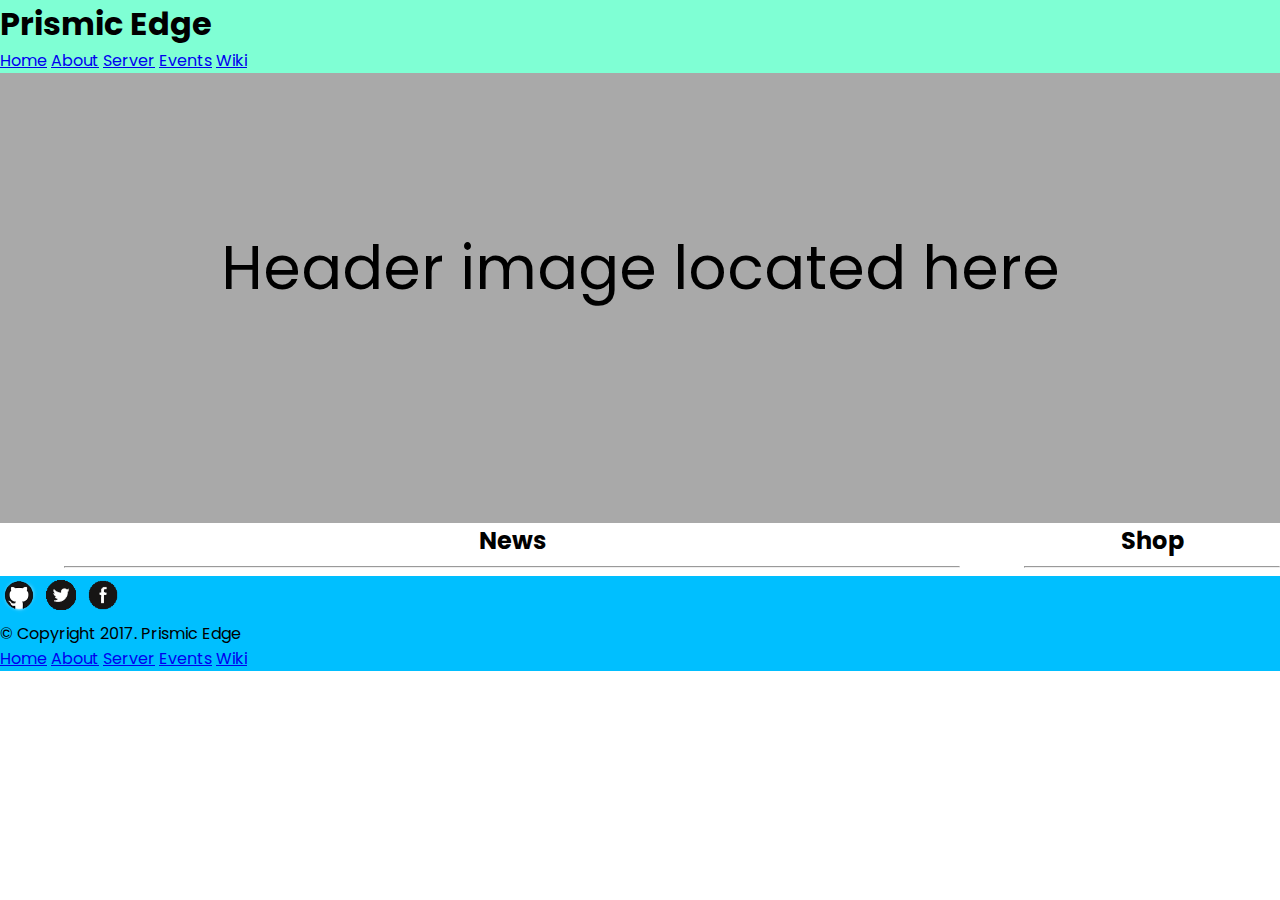
==== index.html @ 417a684b "Update 0.1.2.0" ====
<!DOCTYPE html>
<html lang="en-us">
  <head>
    <meta charset="UTF-8">
    <title>Github | Prismic Edge</title>
     <link rel="stylesheet" type="text/css" href="styles/PrismicEdge.css" media="screen">
    <link href="https://fonts.googleapis.com/css?family=Poppins" rel="stylesheet">
  </head>
    
    <body>
    <div class="PrismicEdge">
    <header>
       <h1>Prismic Edge</h1>
        <nav>
            <ul>
            <li><a href="#">Home</a></li>
            <li><a href="#">About</a></li>
            <li><a href="#">Server</a></li>
            <li><a href="#">Events</a></li>
            <li><a href="#">Wiki</a></li>
        </ul>
        </nav>
    </header>
    <main>
    <div class="Mainbody">
        <div class="displaybanner">
        Header image located here
        </div>
        <div class="news">
            <h2>News</h2>
            <hr>
        </div> 
        <div class="servershop">
            <h2>Shop</h2>
            <hr>
        </div>
    </div>
    </main>
      <footer>
          <div class="social">
            <a href="https://github.com/MasonPorter266/MasonPorter266.github.io" target="_blank"><img class="icon" src="images/Github.png" alt="Github"></a>
            <a href="https://twitter.com/?lang=en" target="_blank"><img class="icon" src="images/twitter.png" alt="Twitter"></a>
            <a href="https://www.facebook.com/" target="_blank"><img class="icon" src="images/facebook.png" alt="Facebook"></a>
          </div>
      © Copyright 2017. Prismic Edge
          <ul>
            <li><a href="#">Home</a></li>
            <li><a href="#">About</a></li>
            <li><a href="#">Server</a></li>
            <li><a href="#">Events</a></li>
            <li><a href="#">Wiki</a></li>
        </ul>
      </footer>
      </div>
    </body>
</html>
---- styles/PrismicEdge.css ----
@charset "utf-8";
/* CSS Document */

body, ul, li, h1, h2, h3, h4, h5, h6, p {
    margin:0;
    padding:0;
    border:0;
}

/* Change colors when scheme is picked */
.PrismicEdge {
    background-color:darkturquoise;
    width: 100%;
}

header {
    background-color: aquamarine;
    font-family: 'Poppins', sans-serif;
}

nav{
    display:inline;
}

nav ul{
    text-decoration: none;
}

nav ul li{
    display:inline-block;
}

.Mainbody {
    background-color: white;
    font-family: 'Poppins', sans-serif;
}

/* Intended height of banner image is 450px */
.displaybanner {
    width: 100%;
    height: 300px;
    background-color: darkgray;
    font-family: 'Poppins', sans-serif;
    text-align: center;
    font-size: 60px;
    padding-top: 150px;
}

.news {
    background-color: white;
    float: left;
    width: 70%;
    padding-left: 5%;
    padding-right: 5%;
    text-align: center;
}

.servershop {
    text-align: center;
    background-color: white;
    width: 20%;
    float: right;
}

.icon {
    float: none;
    width: 38px;
    height: auto;
}

footer {
    float: none;
    background-color:deepskyblue;
    font-family: 'Poppins', sans-serif;
}

footer ul{
    text-decoration: none;
}

footer ul li{
    display:inline-block;
}
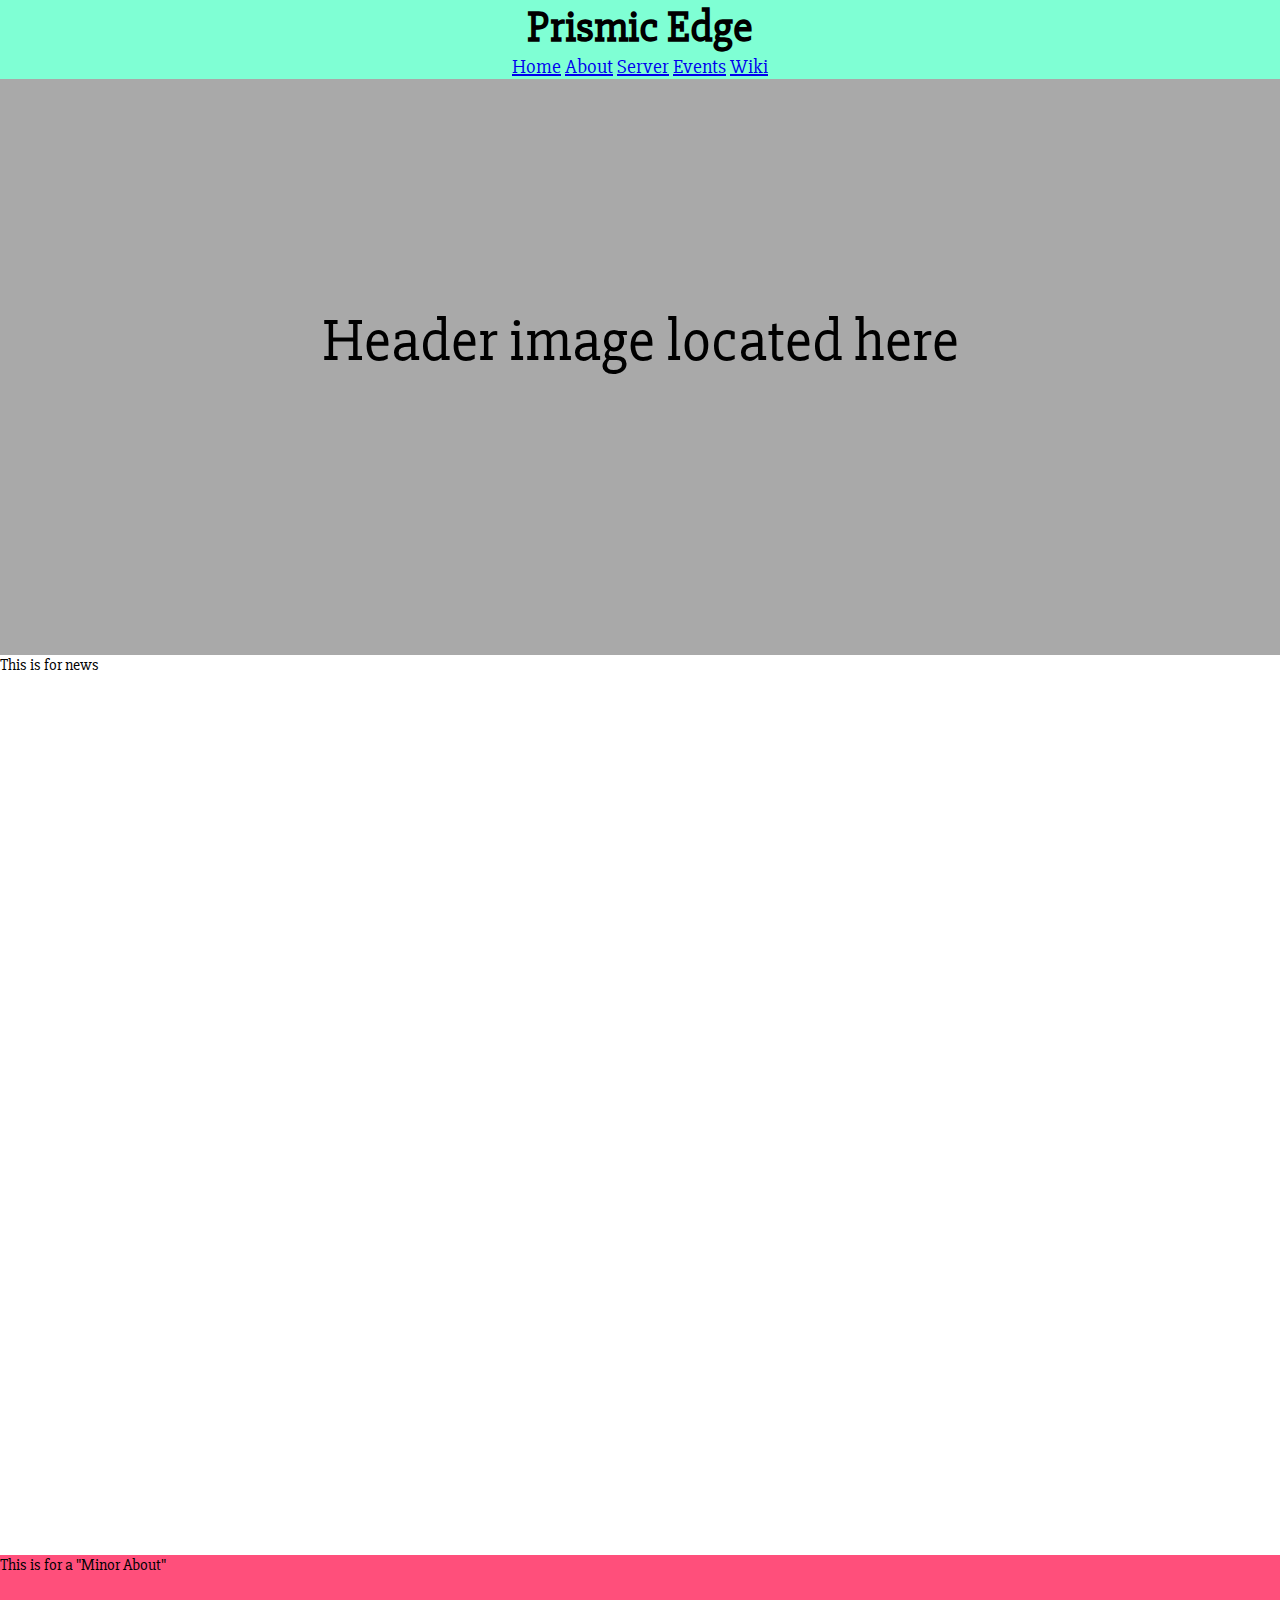
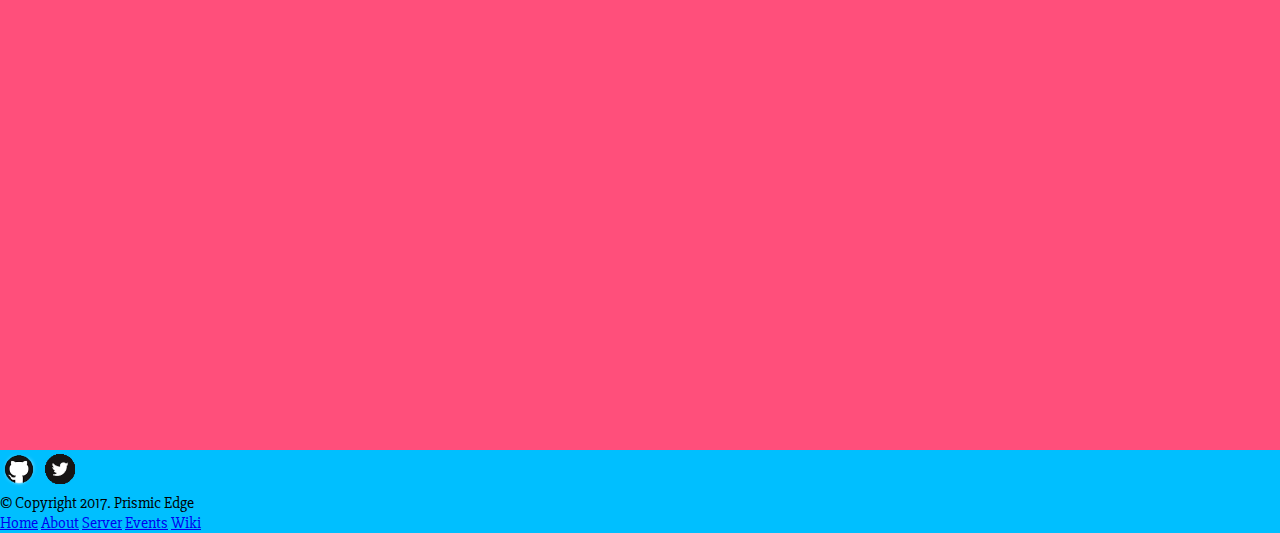
==== commit f7e25108: "Update 0.2.0" ====
--- a/index.html
+++ b/index.html
@@ -4,7 +4,8 @@
     <meta charset="UTF-8">
     <title>Github | Prismic Edge</title>
      <link rel="stylesheet" type="text/css" href="styles/PrismicEdge.css" media="screen">
-    <link href="https://fonts.googleapis.com/css?family=Poppins" rel="stylesheet">
+     <link href="https://fonts.googleapis.com/css?family=Slabo+27px" rel="stylesheet">
+     <link href="https://fonts.googleapis.com/css?family=Dancing+Script:400,700" rel="stylesheet">
   </head>
     
     <body>
@@ -24,23 +25,20 @@
     <main>
     <div class="Mainbody">
         <div class="displaybanner">
-        Header image located here
+        <p>Header image located here</p>
         </div>
-        <div class="news">
-            <h2>News</h2>
-            <hr>
-        </div> 
-        <div class="servershop">
-            <h2>Shop</h2>
-            <hr>
         </div>
+        <div class="News">
+        <p>This is for news</p>
+        </div>
+        <div class="Minorabout">
+        <p>This is for a "Minor About"</p>
     </div>
     </main>
       <footer>
           <div class="social">
-            <a href="https://github.com/MasonPorter266/MasonPorter266.github.io" target="_blank"><img class="icon" src="images/Github.png" alt="Github"></a>
+            <a href="https://github.com/MasonPorter266/PrismicEdge" target="_blank"><img class="icon" src="images/Github.png" alt="Github"></a>
             <a href="https://twitter.com/?lang=en" target="_blank"><img class="icon" src="images/twitter.png" alt="Twitter"></a>
-            <a href="https://www.facebook.com/" target="_blank"><img class="icon" src="images/facebook.png" alt="Facebook"></a>
           </div>
       © Copyright 2017. Prismic Edge
           <ul>
--- a/styles/PrismicEdge.css
+++ b/styles/PrismicEdge.css
@@ -9,17 +9,20 @@
 
 /* Change colors when scheme is picked */
 .PrismicEdge {
-    background-color:darkturquoise;
+    background-color:ghostwhite;
     width: 100%;
 }
 
 header {
     background-color: aquamarine;
-    font-family: 'Poppins', sans-serif;
+    font-family: 'Slabo 27px', serif;
+    text-align: center;
+    font-size: 22px;
 }
 
 nav{
     display:inline;
+    font-size: 20px;
 }
 
 nav ul{
@@ -32,46 +35,46 @@
 
 .Mainbody {
     background-color: white;
-    font-family: 'Poppins', sans-serif;
+    font-family: 'Slabo 27px', serif;
 }
 
-/* Intended height of banner image is 450px */
 .displaybanner {
     width: 100%;
-    height: 300px;
+    height: 64vh;
     background-color: darkgray;
-    font-family: 'Poppins', sans-serif;
+}
+
+.displaybanner p {
+    background-color: darkgray;
+    font-family: 'Slabo 27px', serif;
     text-align: center;
     font-size: 60px;
-    padding-top: 150px;
+    padding-top: 25vh;
 }
 
-.news {
+.News {
     background-color: white;
-    float: left;
-    width: 70%;
-    padding-left: 5%;
-    padding-right: 5%;
-    text-align: center;
+    height: 100vh;
 }
 
-.servershop {
-    text-align: center;
-    background-color: white;
-    width: 20%;
-    float: right;
+.News p {
+    font-family: 'Slabo 27px', serif;
 }
 
-.icon {
-    float: none;
-    width: 38px;
-    height: auto;
+/* font-family: 'Dancing Script', cursive; for signature in minor about */
+.Minorabout {
+    background-color: #ff4f7b;
+    height: 55vh;
+}
+
+.Minorabout p {
+    font-family: 'Slabo 27px', serif;
 }
 
 footer {
     float: none;
     background-color:deepskyblue;
-    font-family: 'Poppins', sans-serif;
+    font-family: 'Slabo 27px', serif;
 }
 
 footer ul{
@@ -80,4 +83,10 @@
 
 footer ul li{
     display:inline-block;
+}
+
+.icon {
+    float: none;
+    width: 38px;
+    height: auto;
 }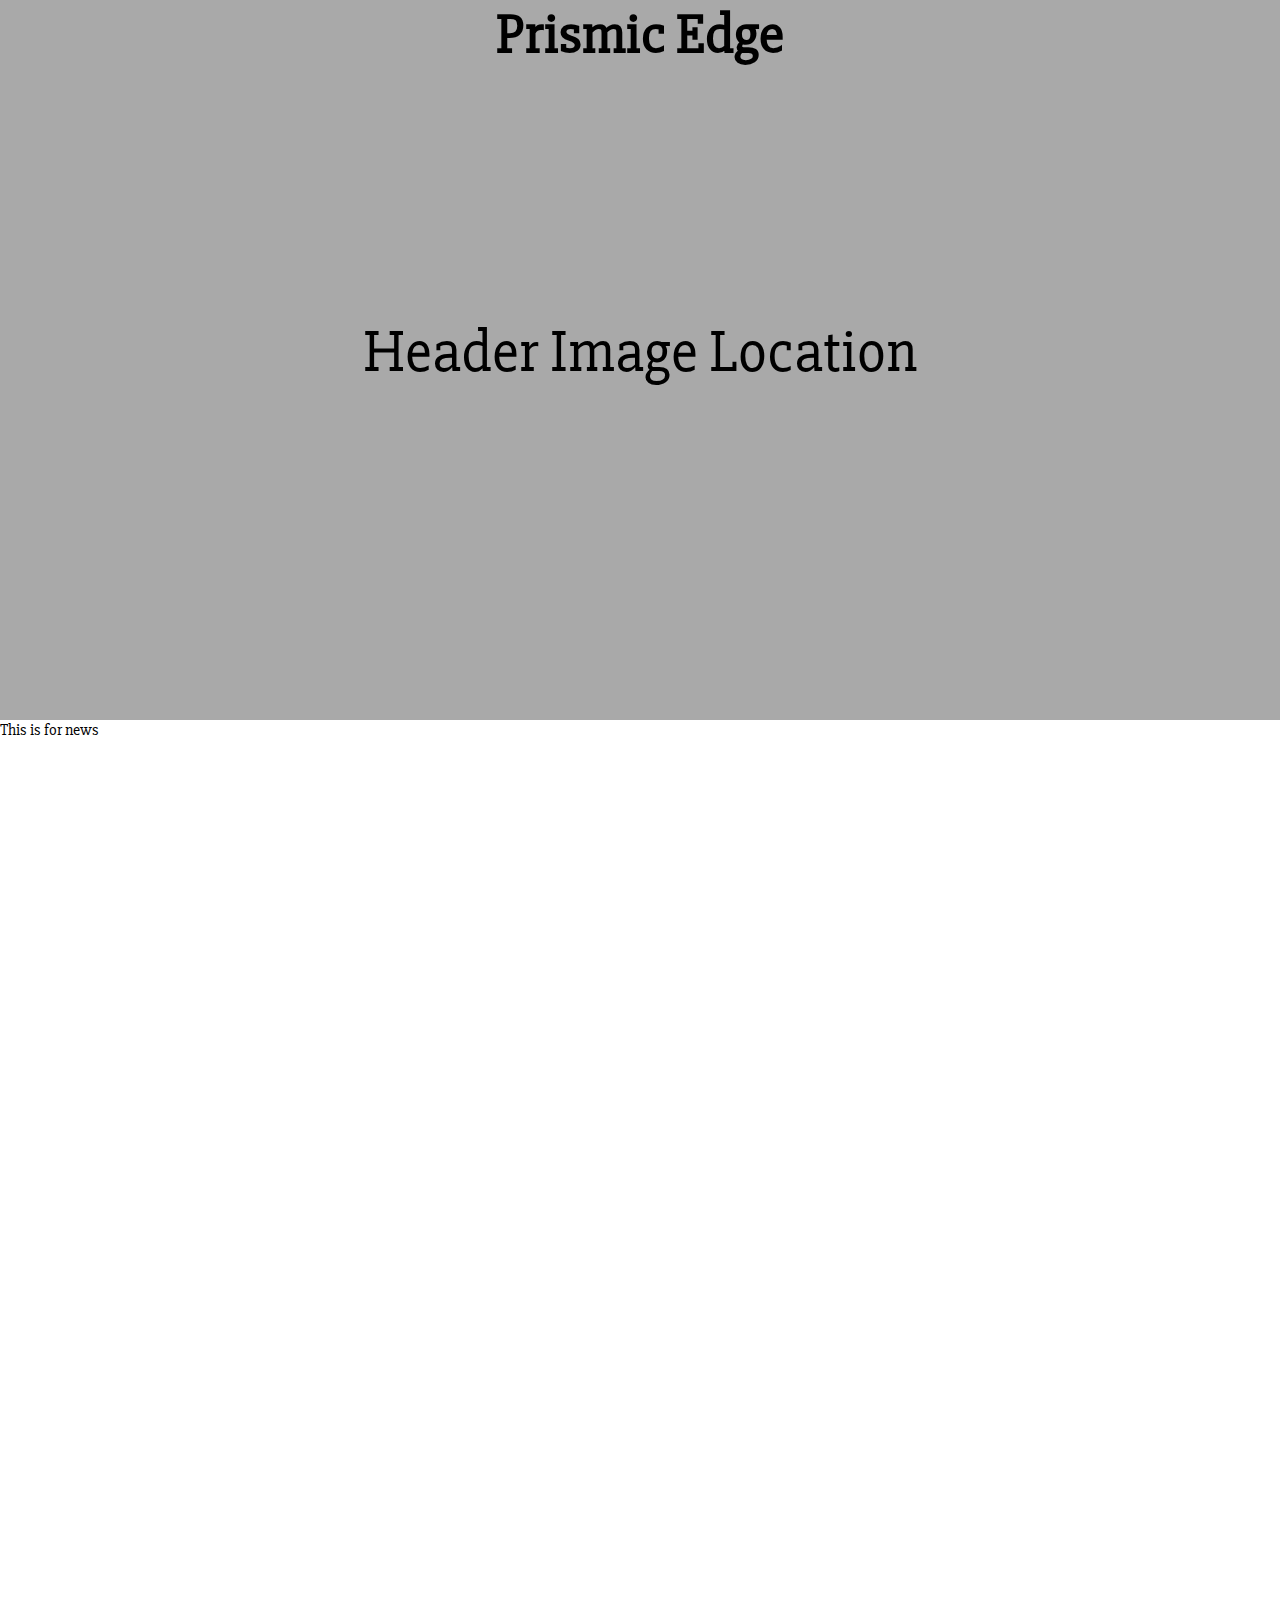
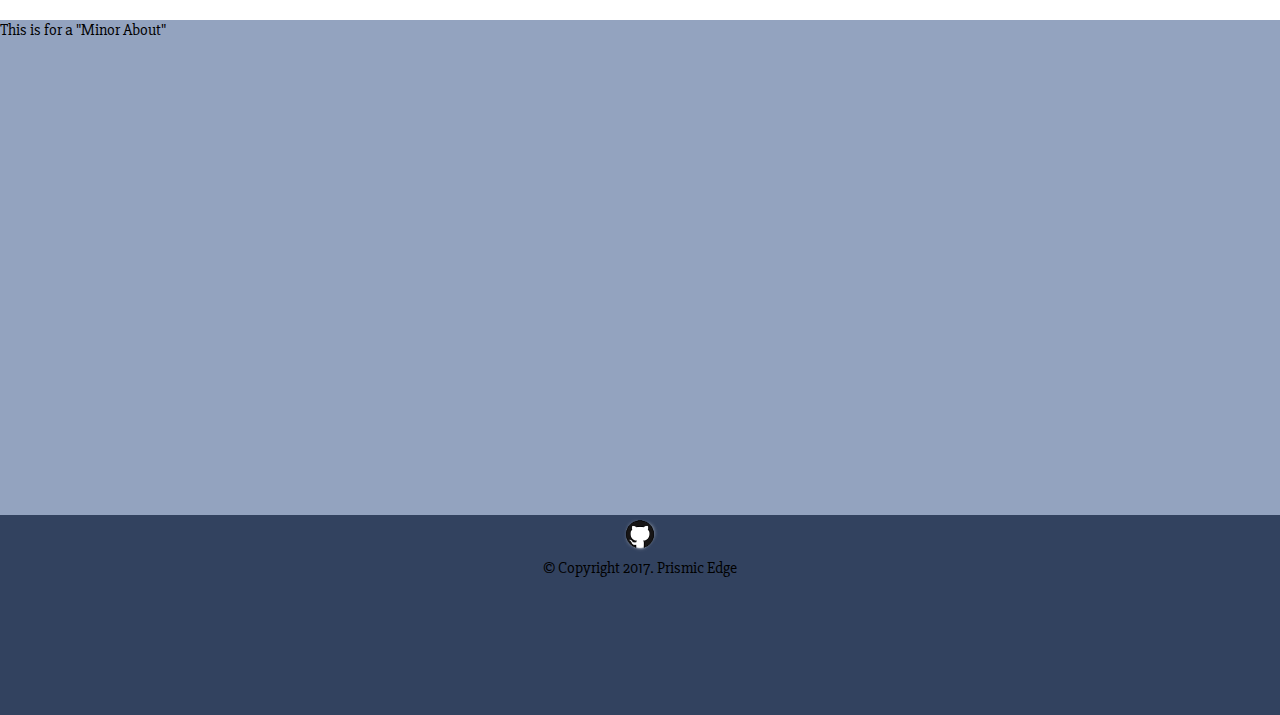
==== commit c7b1e75c: "Rework website CSS" ====
--- a/index.html
+++ b/index.html
@@ -7,48 +7,33 @@
      <link href="https://fonts.googleapis.com/css?family=Slabo+27px" rel="stylesheet">
      <link href="https://fonts.googleapis.com/css?family=Dancing+Script:400,700" rel="stylesheet">
   </head>
-    
+
     <body>
     <div class="PrismicEdge">
     <header>
+      <div class="displaybanner">
+        <div class="nav">
        <h1>Prismic Edge</h1>
-        <nav>
-            <ul>
-            <li><a href="#">Home</a></li>
-            <li><a href="#">About</a></li>
-            <li><a href="#">Server</a></li>
-            <li><a href="#">Events</a></li>
-            <li><a href="#">Wiki</a></li>
-        </ul>
-        </nav>
+        </div>
+       <p>Header Image Location</p>
+        </div>
     </header>
     <main>
     <div class="Mainbody">
-        <div class="displaybanner">
-        <p>Header image located here</p>
-        </div>
-        </div>
         <div class="News">
         <p>This is for news</p>
         </div>
         <div class="Minorabout">
         <p>This is for a "Minor About"</p>
     </div>
+    </div>
     </main>
       <footer>
           <div class="social">
             <a href="https://github.com/MasonPorter266/PrismicEdge" target="_blank"><img class="icon" src="images/Github.png" alt="Github"></a>
-            <a href="https://twitter.com/?lang=en" target="_blank"><img class="icon" src="images/twitter.png" alt="Twitter"></a>
           </div>
-      © Copyright 2017. Prismic Edge
-          <ul>
-            <li><a href="#">Home</a></li>
-            <li><a href="#">About</a></li>
-            <li><a href="#">Server</a></li>
-            <li><a href="#">Events</a></li>
-            <li><a href="#">Wiki</a></li>
-        </ul>
+          © Copyright 2017. Prismic Edge
       </footer>
       </div>
     </body>
-</html>+</html>
--- a/styles/PrismicEdge.css
+++ b/styles/PrismicEdge.css
@@ -9,17 +9,26 @@
 
 /* Change colors when scheme is picked */
 .PrismicEdge {
-    background-color:ghostwhite;
+    background-color: white;
     width: 100%;
 }
 
 header {
-    background-color: aquamarine;
+    background-color: transparent;
     font-family: 'Slabo 27px', serif;
     text-align: center;
-    font-size: 22px;
+    font-size: 28px;
 }
 
+.nav {
+  height: 90px;
+    background-color: transparent;
+    font-family: 'Slabo 27px', serif;
+    text-align: center;
+    font-size: 28px;
+}
+
+/*
 nav{
     display:inline;
     font-size: 20px;
@@ -32,6 +41,7 @@
 nav ul li{
     display:inline-block;
 }
+*/
 
 .Mainbody {
     background-color: white;
@@ -40,12 +50,12 @@
 
 .displaybanner {
     width: 100%;
-    height: 64vh;
+    height: 80vh;
     background-color: darkgray;
+    background-image: url(images/testimage.jpg);
 }
 
 .displaybanner p {
-    background-color: darkgray;
     font-family: 'Slabo 27px', serif;
     text-align: center;
     font-size: 60px;
@@ -63,7 +73,7 @@
 
 /* font-family: 'Dancing Script', cursive; for signature in minor about */
 .Minorabout {
-    background-color: #ff4f7b;
+    background-color: #93a3bf;
     height: 55vh;
 }
 
@@ -72,9 +82,11 @@
 }
 
 footer {
+    height: 200px;
     float: none;
-    background-color:deepskyblue;
+    background-color: #32425f;
     font-family: 'Slabo 27px', serif;
+    text-align: center;
 }
 
 footer ul{
@@ -89,4 +101,4 @@
     float: none;
     width: 38px;
     height: auto;
-}+}
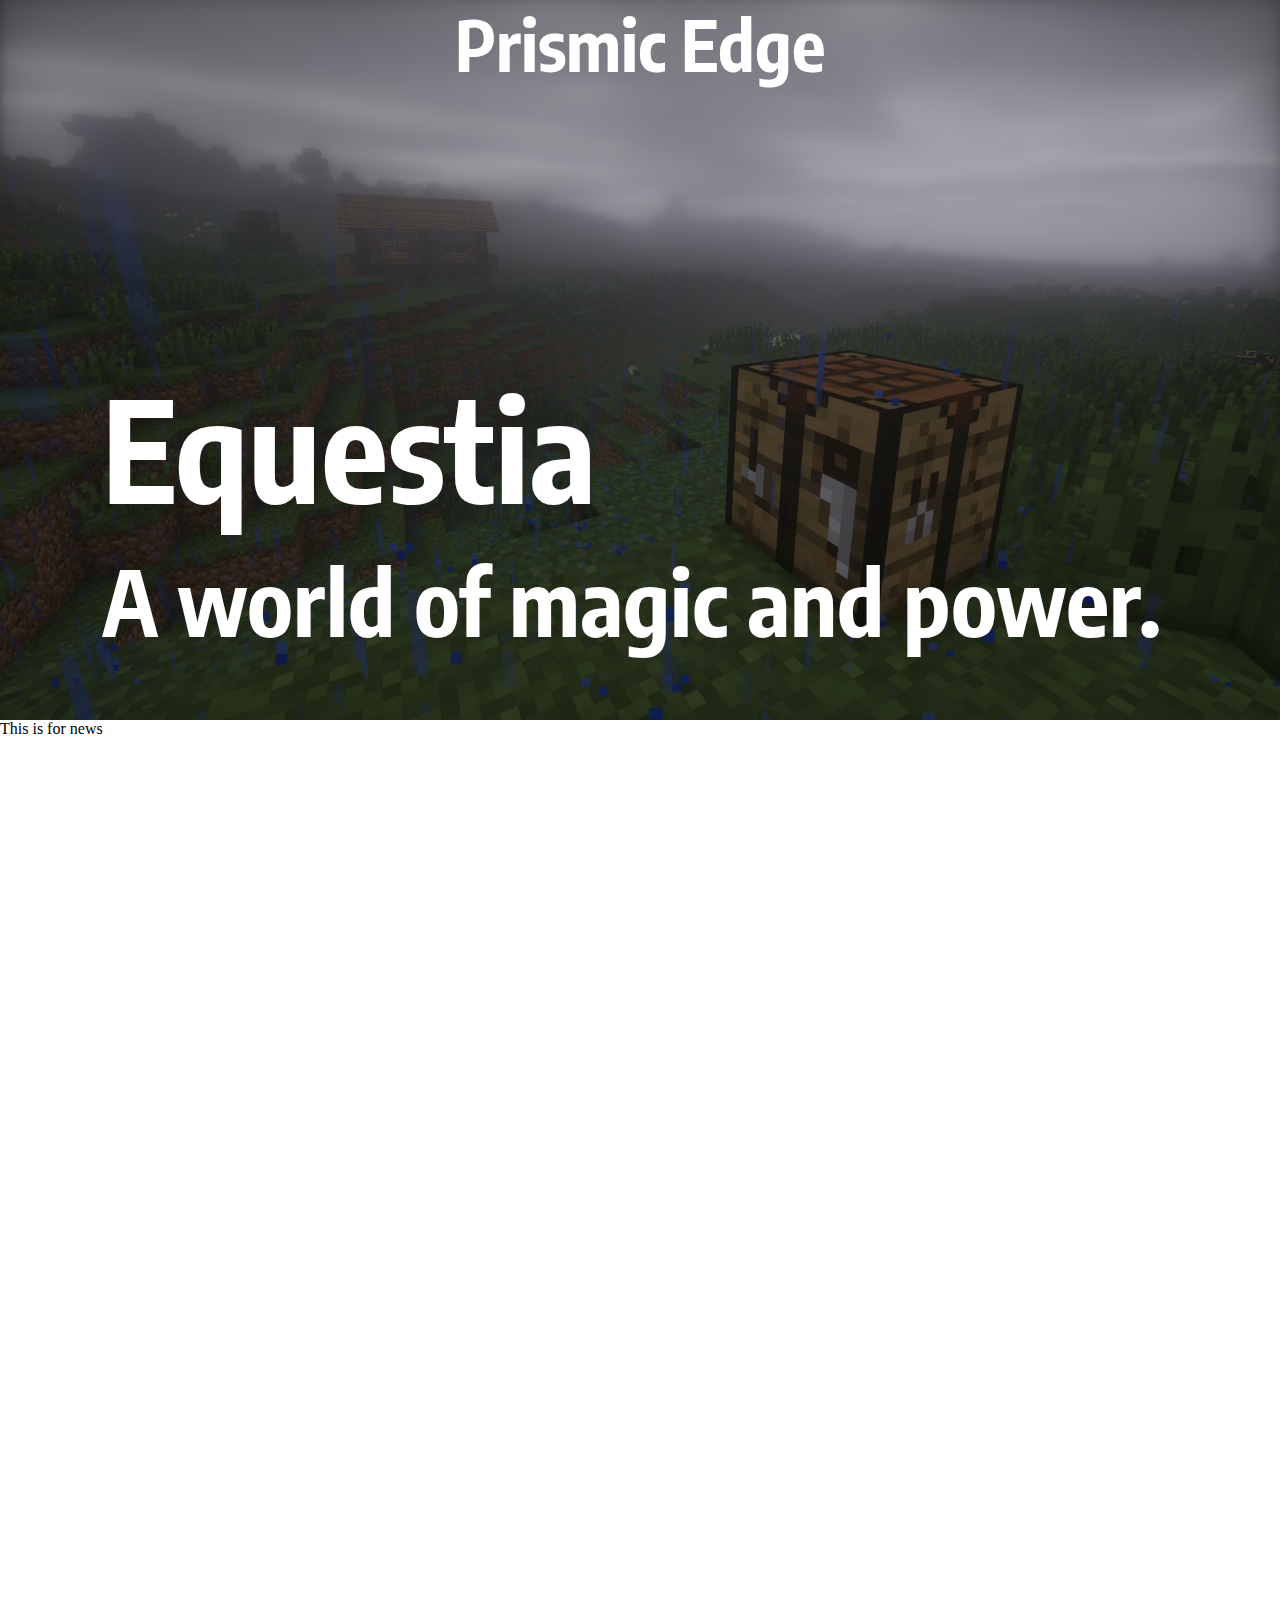
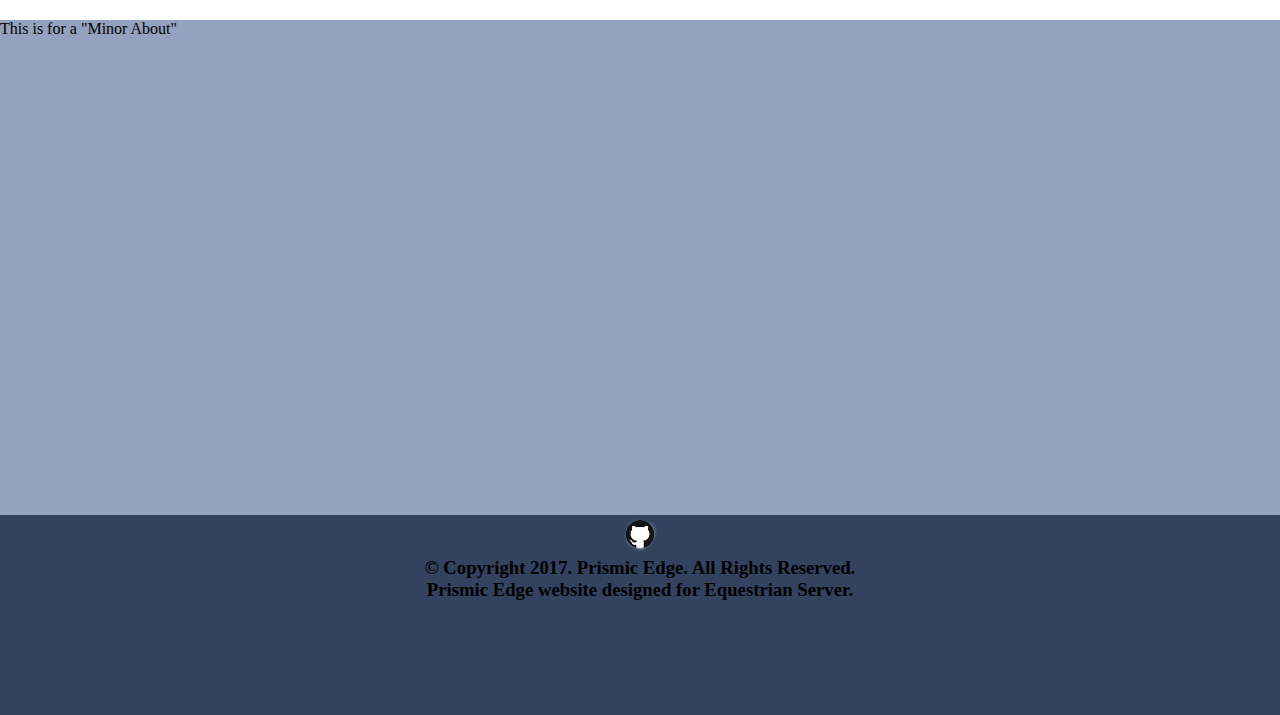
==== commit a50b9eb8: "Hero Banner Work" ====
--- a/index.html
+++ b/index.html
@@ -3,9 +3,10 @@
   <head>
     <meta charset="UTF-8">
     <title>Github | Prismic Edge</title>
-     <link rel="stylesheet" type="text/css" href="styles/PrismicEdge.css" media="screen">
-     <link href="https://fonts.googleapis.com/css?family=Slabo+27px" rel="stylesheet">
+     <link rel="stylesheet" type="text/css" href="PrismicEdge.css" media="screen">
      <link href="https://fonts.googleapis.com/css?family=Dancing+Script:400,700" rel="stylesheet">
+     <link href="https://fonts.googleapis.com/css?family=Quicksand:400,500" rel="stylesheet">
+     <link href="https://fonts.googleapis.com/css?family=Encode+Sans+Condensed:400,500,600" rel="stylesheet">
   </head>
 
     <body>
@@ -15,7 +16,8 @@
         <div class="nav">
        <h1>Prismic Edge</h1>
         </div>
-       <p>Header Image Location</p>
+        <h2>Equestia</h2>
+       <h3>A world of magic and power.</h3>
         </div>
     </header>
     <main>
@@ -32,7 +34,8 @@
           <div class="social">
             <a href="https://github.com/MasonPorter266/PrismicEdge" target="_blank"><img class="icon" src="images/Github.png" alt="Github"></a>
           </div>
-          © Copyright 2017. Prismic Edge
+          <h3>© Copyright 2017. Prismic Edge. All Rights Reserved.</h3>
+          <h3>Prismic Edge website designed for Equestrian Server.</h3>
       </footer>
       </div>
     </body>
--- a/PrismicEdge.css
+++ b/PrismicEdge.css
@@ -0,0 +1,118 @@
+@charset "utf-8";
+/* CSS Document */
+
+body, ul, li, h1, h2, h3, h4, h5, h6, p {
+    margin:0;
+    padding:0;
+    border:0;
+}
+
+/* Change colors when scheme is picked */
+.PrismicEdge {
+    background-color: white;
+    width: 100%;
+}
+
+header {
+    background-color: transparent;
+    text-align: center;
+}
+
+.nav {
+  height: 90px;
+    background-color: transparent;
+    font-family: 'Encode Sans Condensed', sans-serif;
+    text-align: center;
+    font-size: 35px;
+    color: white;
+}
+
+/*
+nav{
+    display:inline;
+    font-size: 20px;
+}
+
+nav ul{
+    text-decoration: none;
+}
+
+nav ul li{
+    display:inline-block;
+}
+*/
+
+.Mainbody {
+    background-color: white;
+    font-family: 'Slabo 27px', serif;
+}
+
+.displaybanner {
+    width: 100%;
+    height: 80vh;
+    background-image: url('images/testimage2.jpg');
+    background-repeat: no-repeat;
+    background-size: cover;
+    background-position: center;
+}
+
+.displaybanner h2 {
+    font-family: 'Encode Sans Condensed', sans-serif;
+    text-align: left;
+    font-size: 140px;
+    padding-top: 30vh;
+    color: white;
+    padding-left: 8%;
+    padding-right: 8%;
+}
+
+.displaybanner h3 {
+    font-family: 'Encode Sans Condensed', sans-serif;
+    text-align: left;
+    font-size: 90px;
+    padding-top: 1vh;
+    color: white;
+    padding-left: 8%;
+    padding-right: 8%;
+}
+
+.News {
+    background-color: white;
+    height: 100vh;
+}
+
+.News p {
+    font-family: 'Slabo 27px', serif;
+}
+
+/* font-family: 'Dancing Script', cursive; for signature in minor about */
+.Minorabout {
+    background-color: #93a3bf;
+    height: 55vh;
+}
+
+.Minorabout p {
+    font-family: 'Slabo 27px', serif;
+}
+
+footer {
+    height: 200px;
+    float: none;
+    background-color: #32425f;
+    font-family: 'Slabo 27px', serif;
+    text-align: center;
+}
+
+footer ul{
+    text-decoration: none;
+}
+
+footer ul li{
+    display:inline-block;
+}
+
+.icon {
+    float: none;
+    width: 38px;
+    height: auto;
+}
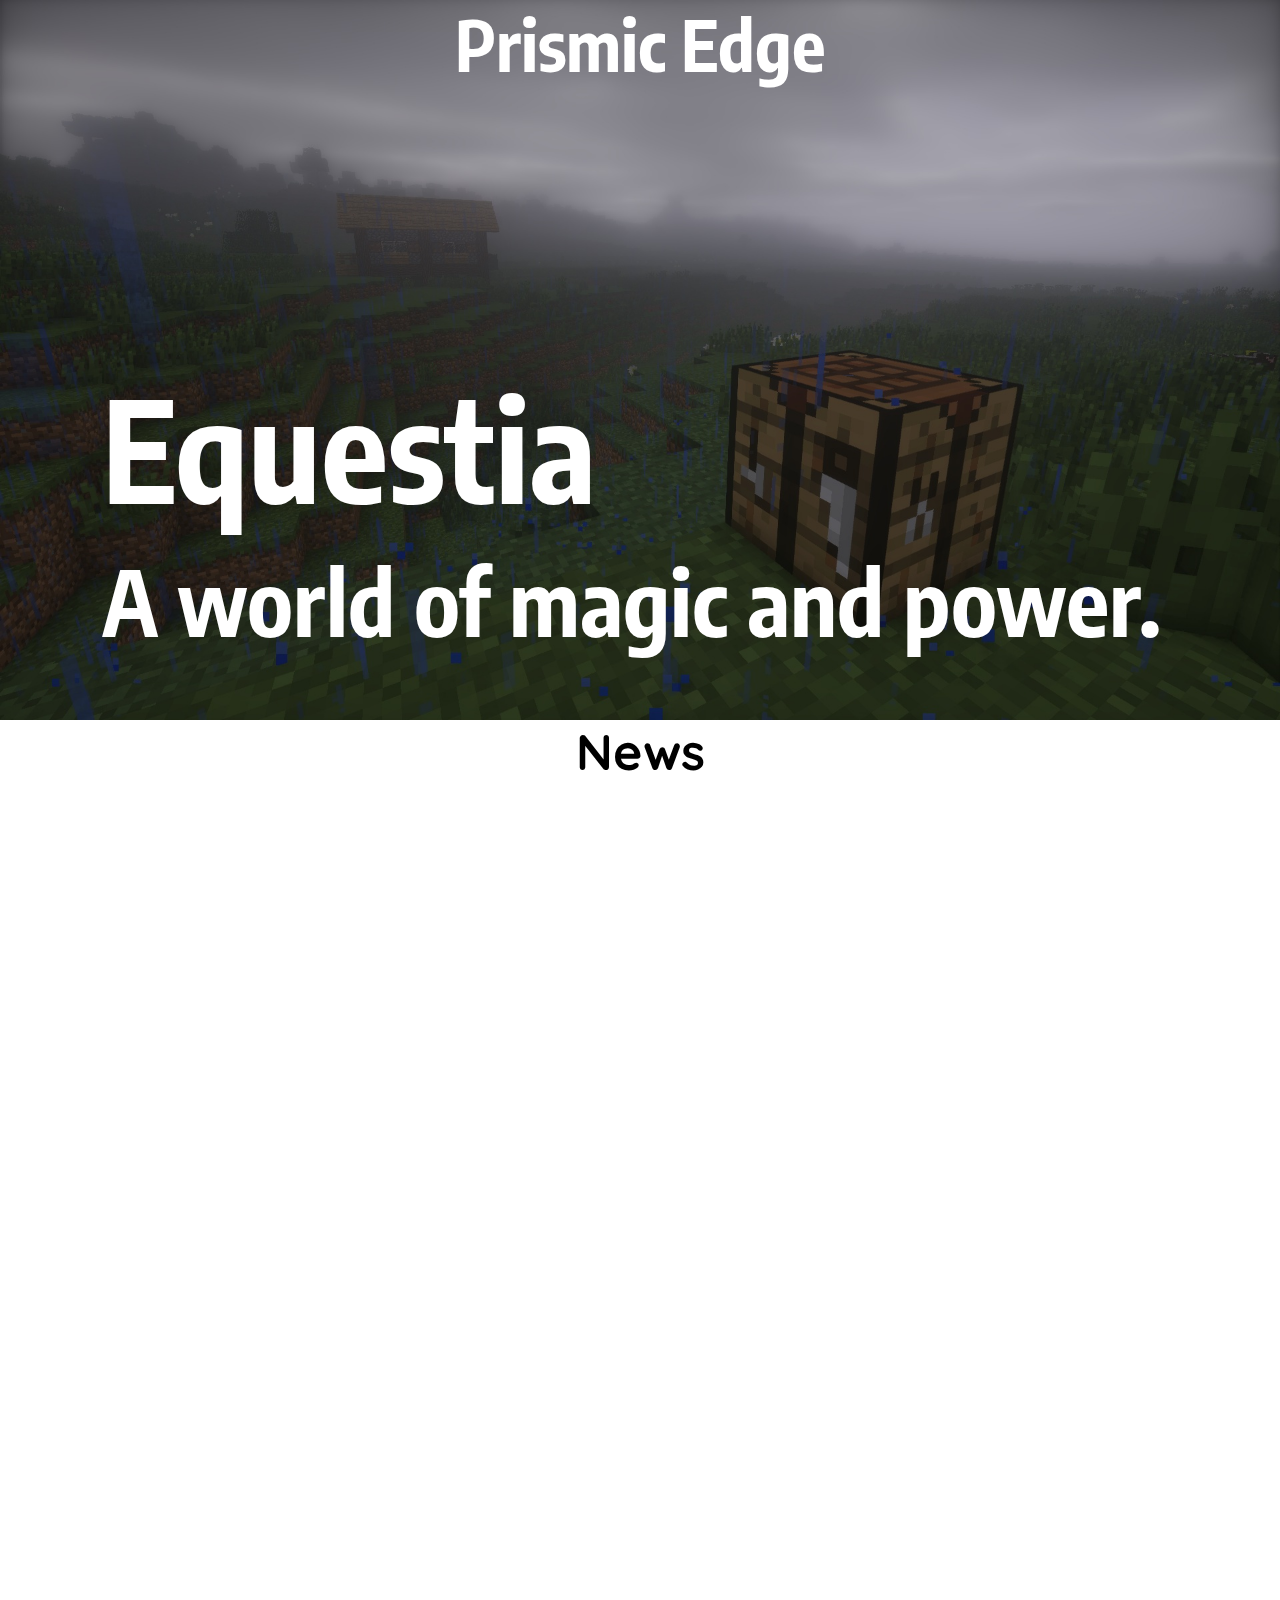
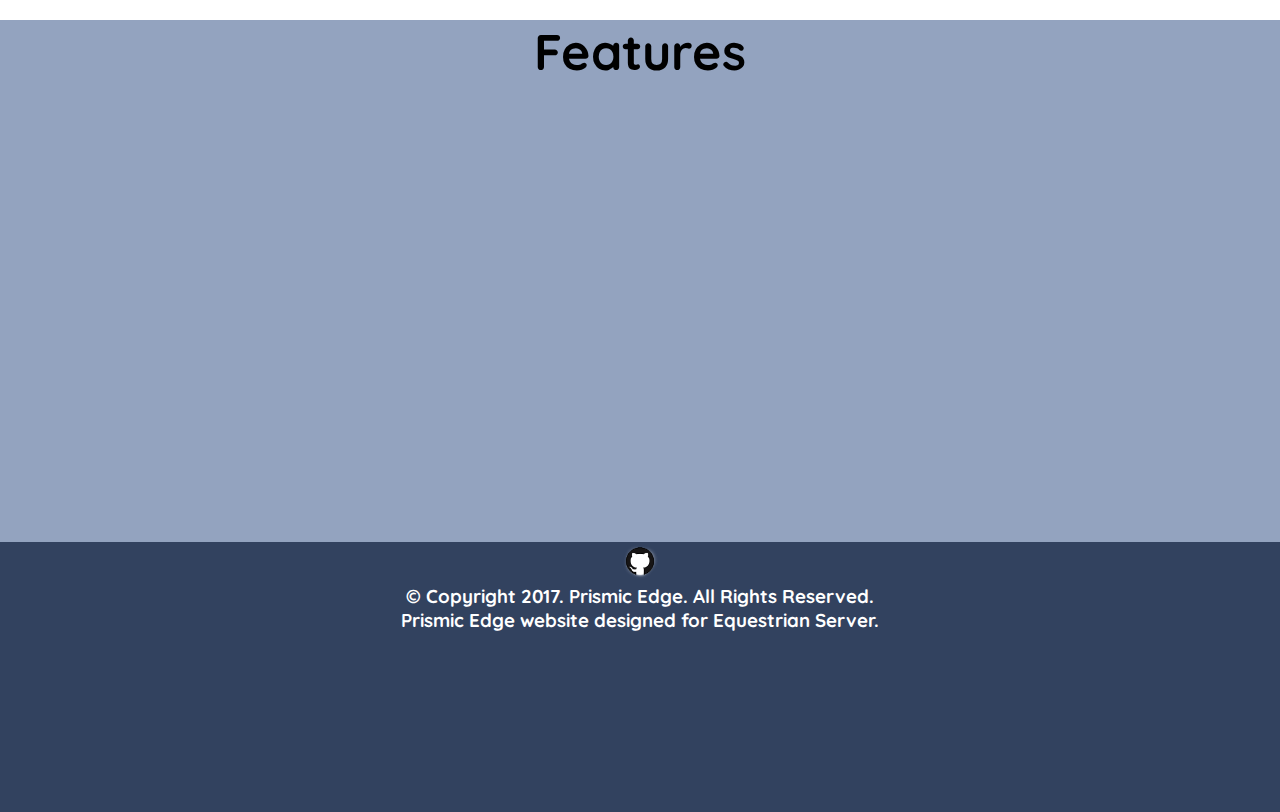
==== commit ebf28e13: "Formatting Updates" ====
--- a/index.html
+++ b/index.html
@@ -1,42 +1,48 @@
 <!DOCTYPE html>
 <html lang="en-us">
-  <head>
-    <meta charset="UTF-8">
-    <title>Github | Prismic Edge</title>
-     <link rel="stylesheet" type="text/css" href="PrismicEdge.css" media="screen">
-     <link href="https://fonts.googleapis.com/css?family=Dancing+Script:400,700" rel="stylesheet">
-     <link href="https://fonts.googleapis.com/css?family=Quicksand:400,500" rel="stylesheet">
-     <link href="https://fonts.googleapis.com/css?family=Encode+Sans+Condensed:400,500,600" rel="stylesheet">
-  </head>
 
-    <body>
-    <div class="PrismicEdge">
+<head>
+  <meta charset="UTF-8">
+  <title>Github | Prismic Edge</title>
+  <link rel="stylesheet" type="text/css" href="PrismicEdge.css" media="screen">
+  <link href="https://fonts.googleapis.com/css?family=Dancing+Script:400,700" rel="stylesheet">
+  <link href="https://fonts.googleapis.com/css?family=Quicksand:400,500" rel="stylesheet">
+  <link href="https://fonts.googleapis.com/css?family=Encode+Sans+Condensed:400,500,600" rel="stylesheet">
+</head>
+
+<body>
+  <div class="PrismicEdge">
     <header>
       <div class="displaybanner">
         <div class="nav">
-       <h1>Prismic Edge</h1>
+          <h1>Prismic Edge</h1>
         </div>
         <h2>Equestia</h2>
-       <h3>A world of magic and power.</h3>
-        </div>
+        <h3>A world of magic and power.</h3>
+      </div>
     </header>
     <main>
-    <div class="Mainbody">
+      <div class="Mainbody">
         <div class="News">
-        <p>This is for news</p>
+          <h1>News</h1>
+
+
         </div>
-        <div class="Minorabout">
-        <p>This is for a "Minor About"</p>
-    </div>
-    </div>
+
+        <div class="Feature">
+          <h1>Features</h1>
+
+        </div>
+      </div>
     </main>
-      <footer>
-          <div class="social">
-            <a href="https://github.com/MasonPorter266/PrismicEdge" target="_blank"><img class="icon" src="images/Github.png" alt="Github"></a>
-          </div>
-          <h3>© Copyright 2017. Prismic Edge. All Rights Reserved.</h3>
-          <h3>Prismic Edge website designed for Equestrian Server.</h3>
-      </footer>
+    <footer>
+      <div class="social">
+        <a href="https://github.com/MasonPorter266/PrismicEdge" target="_blank"><img class="icon" src="images/Github.png" alt="Github"></a>
       </div>
-    </body>
+      <h3>© Copyright 2017. Prismic Edge. All Rights Reserved.</h3>
+      <h3>Prismic Edge website designed for Equestrian Server.</h3>
+    </footer>
+  </div>
+</body>
+
 </html>
--- a/PrismicEdge.css
+++ b/PrismicEdge.css
@@ -2,29 +2,30 @@
 /* CSS Document */
 
 body, ul, li, h1, h2, h3, h4, h5, h6, p {
-    margin:0;
-    padding:0;
-    border:0;
+  margin: 0;
+  padding: 0;
+  border: 0;
 }
 
 /* Change colors when scheme is picked */
+
 .PrismicEdge {
-    background-color: white;
-    width: 100%;
+  background-color: white;
+  width: 100%;
 }
 
 header {
-    background-color: transparent;
-    text-align: center;
+  background-color: transparent;
+  text-align: center;
 }
 
 .nav {
   height: 90px;
-    background-color: transparent;
-    font-family: 'Encode Sans Condensed', sans-serif;
-    text-align: center;
-    font-size: 35px;
-    color: white;
+  background-color: transparent;
+  font-family: 'Encode Sans Condensed', sans-serif;
+  text-align: center;
+  font-size: 35px;
+  color: white;
 }
 
 /*
@@ -43,76 +44,81 @@
 */
 
 .Mainbody {
-    background-color: white;
-    font-family: 'Slabo 27px', serif;
+  background-color: white;
+  font-family: 'Slabo 27px', serif;
 }
 
 .displaybanner {
-    width: 100%;
-    height: 80vh;
-    background-image: url('images/testimage2.jpg');
-    background-repeat: no-repeat;
-    background-size: cover;
-    background-position: center;
+  width: 100%;
+  height: 80vh;
+  background-image: url('images/testimage2.jpg');
+  background-repeat: no-repeat;
+  background-size: cover;
+  background-position: center;
 }
 
 .displaybanner h2 {
-    font-family: 'Encode Sans Condensed', sans-serif;
-    text-align: left;
-    font-size: 140px;
-    padding-top: 30vh;
-    color: white;
-    padding-left: 8%;
-    padding-right: 8%;
+  font-family: 'Encode Sans Condensed', sans-serif;
+  text-align: left;
+  font-size: 140px;
+  padding-top: 30vh;
+  color: white;
+  padding-left: 8%;
+  padding-right: 8%;
 }
 
 .displaybanner h3 {
-    font-family: 'Encode Sans Condensed', sans-serif;
-    text-align: left;
-    font-size: 90px;
-    padding-top: 1vh;
-    color: white;
-    padding-left: 8%;
-    padding-right: 8%;
+  font-family: 'Encode Sans Condensed', sans-serif;
+  text-align: left;
+  font-size: 90px;
+  padding-top: 1vh;
+  color: white;
+  padding-left: 8%;
+  padding-right: 8%;
 }
 
 .News {
-    background-color: white;
-    height: 100vh;
+  background-color: white;
+  height: 100vh;
 }
 
-.News p {
-    font-family: 'Slabo 27px', serif;
+.News h1 {
+font-size: 50px;
+font-family: 'Quicksand', sans-serif;
+text-align: center;
 }
 
 /* font-family: 'Dancing Script', cursive; for signature in minor about */
-.Minorabout {
-    background-color: #93a3bf;
-    height: 55vh;
+
+.Feature {
+  background-color: #93a3bf;
+  height: 58vh;
 }
 
-.Minorabout p {
-    font-family: 'Slabo 27px', serif;
+.Feature h1 {
+  font-size: 50px;
+  font-family: 'Quicksand', sans-serif;
+  text-align: center;
 }
 
 footer {
-    height: 200px;
-    float: none;
-    background-color: #32425f;
-    font-family: 'Slabo 27px', serif;
-    text-align: center;
+  height: 30vh;
+  background-color: #32425f;
+  font-family: 'Quicksand', sans-serif;
+  text-align: center;
+  color: white;
 }
 
-footer ul{
-    text-decoration: none;
+footer ul {
+  text-decoration: none;
 }
 
-footer ul li{
-    display:inline-block;
+footer ul li {
+  display: inline-block;
 }
 
 .icon {
-    float: none;
-    width: 38px;
-    height: auto;
+  float: none;
+  width: 38px;
+  height: auto;
 }
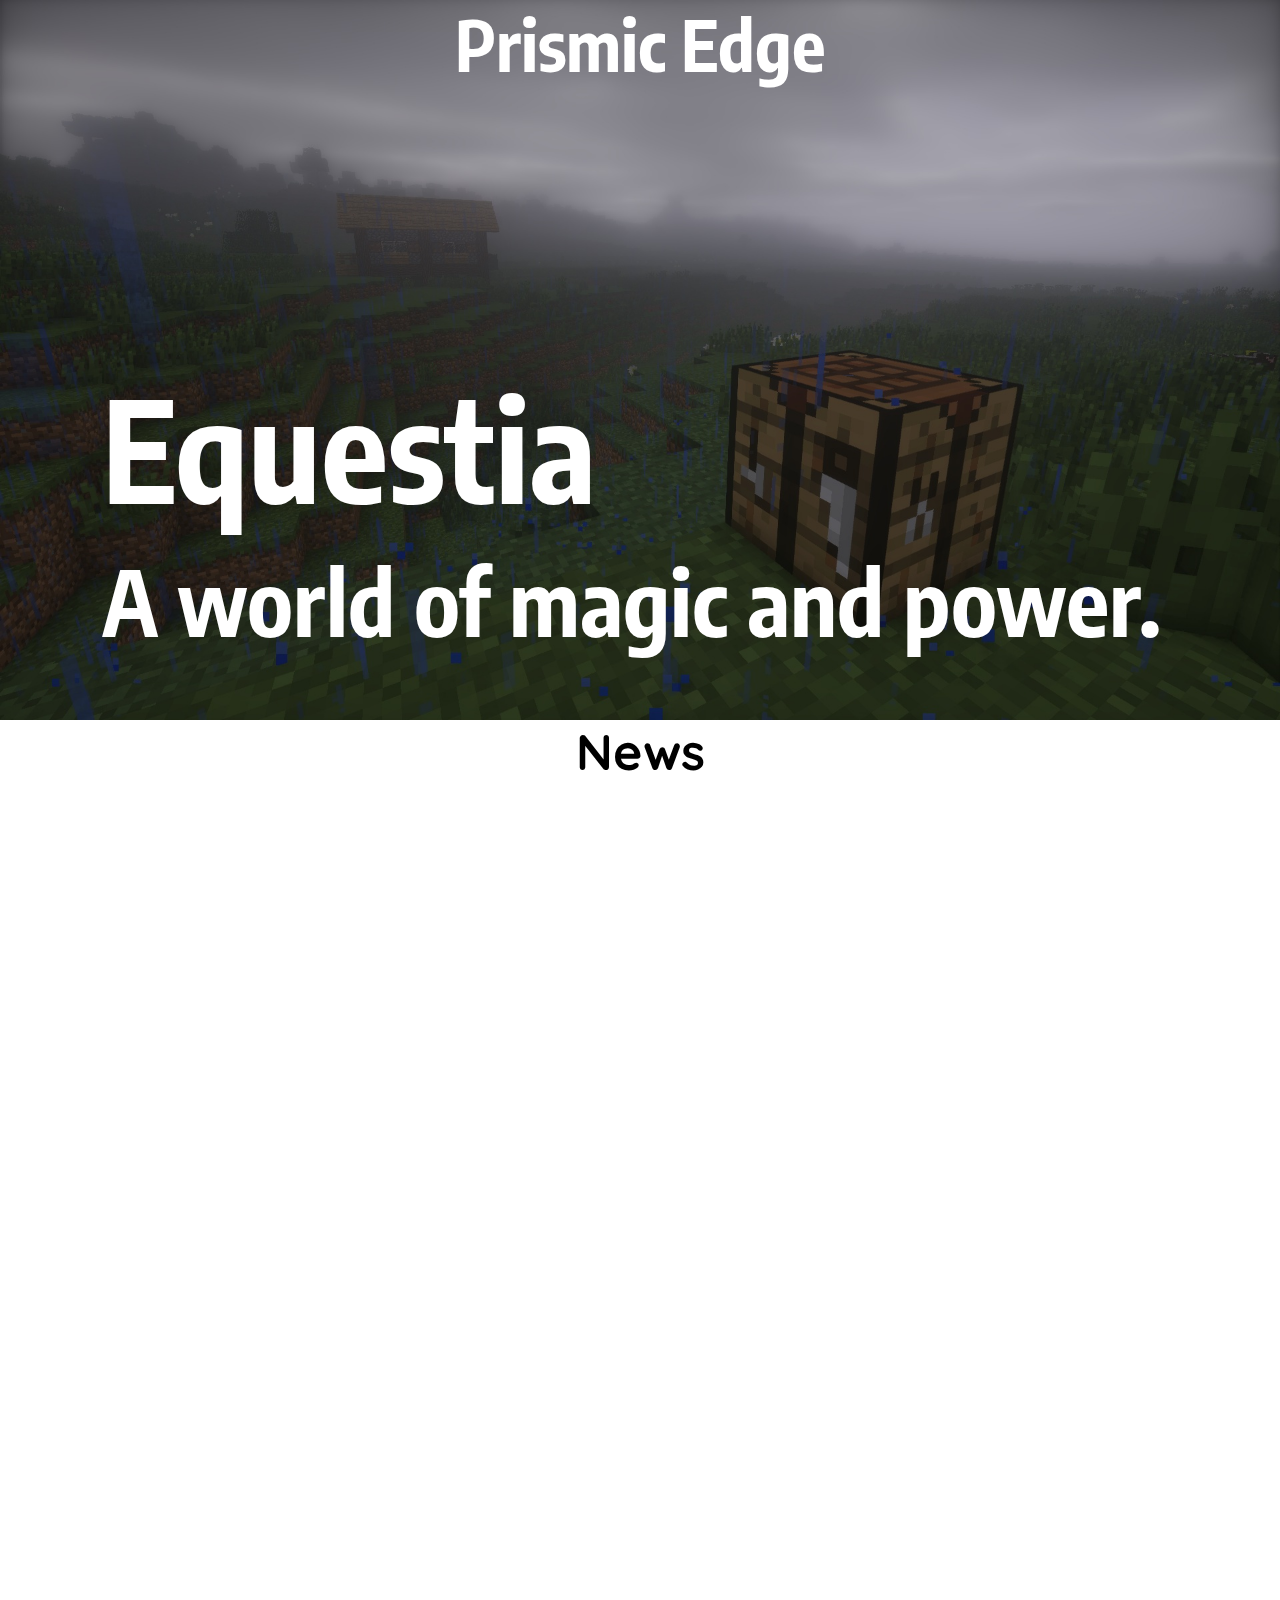
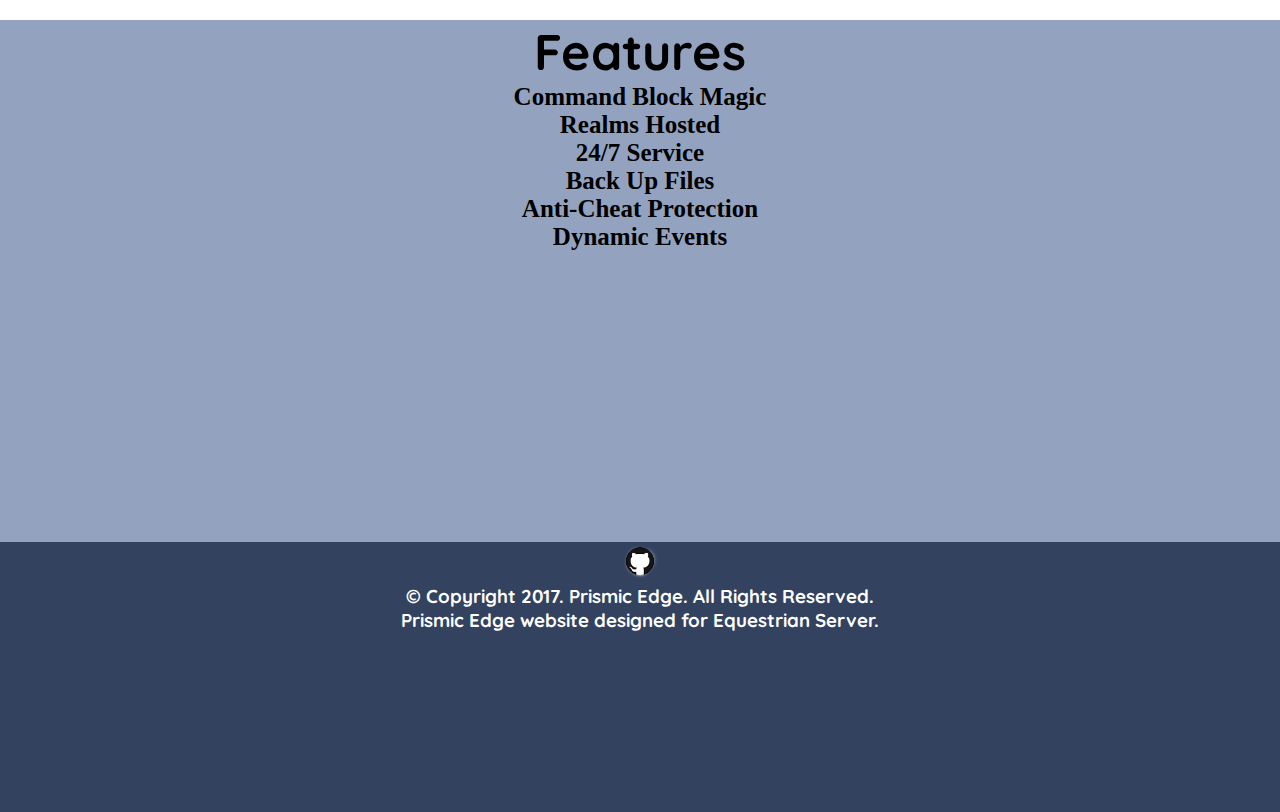
==== commit 9e817920: "Feature Work" ====
--- a/index.html
+++ b/index.html
@@ -32,6 +32,13 @@
         <div class="Feature">
           <h1>Features</h1>
 
+            <h3>Command Block Magic</h3>
+            <h3>Realms Hosted</h3>
+            <h3>24/7 Service</h3>
+            <h3>Back Up Files</h3>
+            <h3>Anti-Cheat Protection</h3>
+            <h3>Dynamic Events</h3>
+
         </div>
       </div>
     </main>
--- a/PrismicEdge.css
+++ b/PrismicEdge.css
@@ -93,6 +93,8 @@
 .Feature {
   background-color: #93a3bf;
   height: 58vh;
+  padding-left: 15%;
+  padding-right: 15%;
 }
 
 .Feature h1 {
@@ -100,6 +102,21 @@
   font-family: 'Quicksand', sans-serif;
   text-align: center;
 }
+
+/*---------------------*/
+
+.Feature h3{
+    text-align: center;
+    font-size: 25px;
+    font-family: 'Indie Flower', cursive;
+}
+
+.Feature h4{
+    text-align: center;
+    font-size: 20px;
+    font-family: 'Indie Flower', cursive;
+}
+/*---------------------*/
 
 footer {
   height: 30vh;
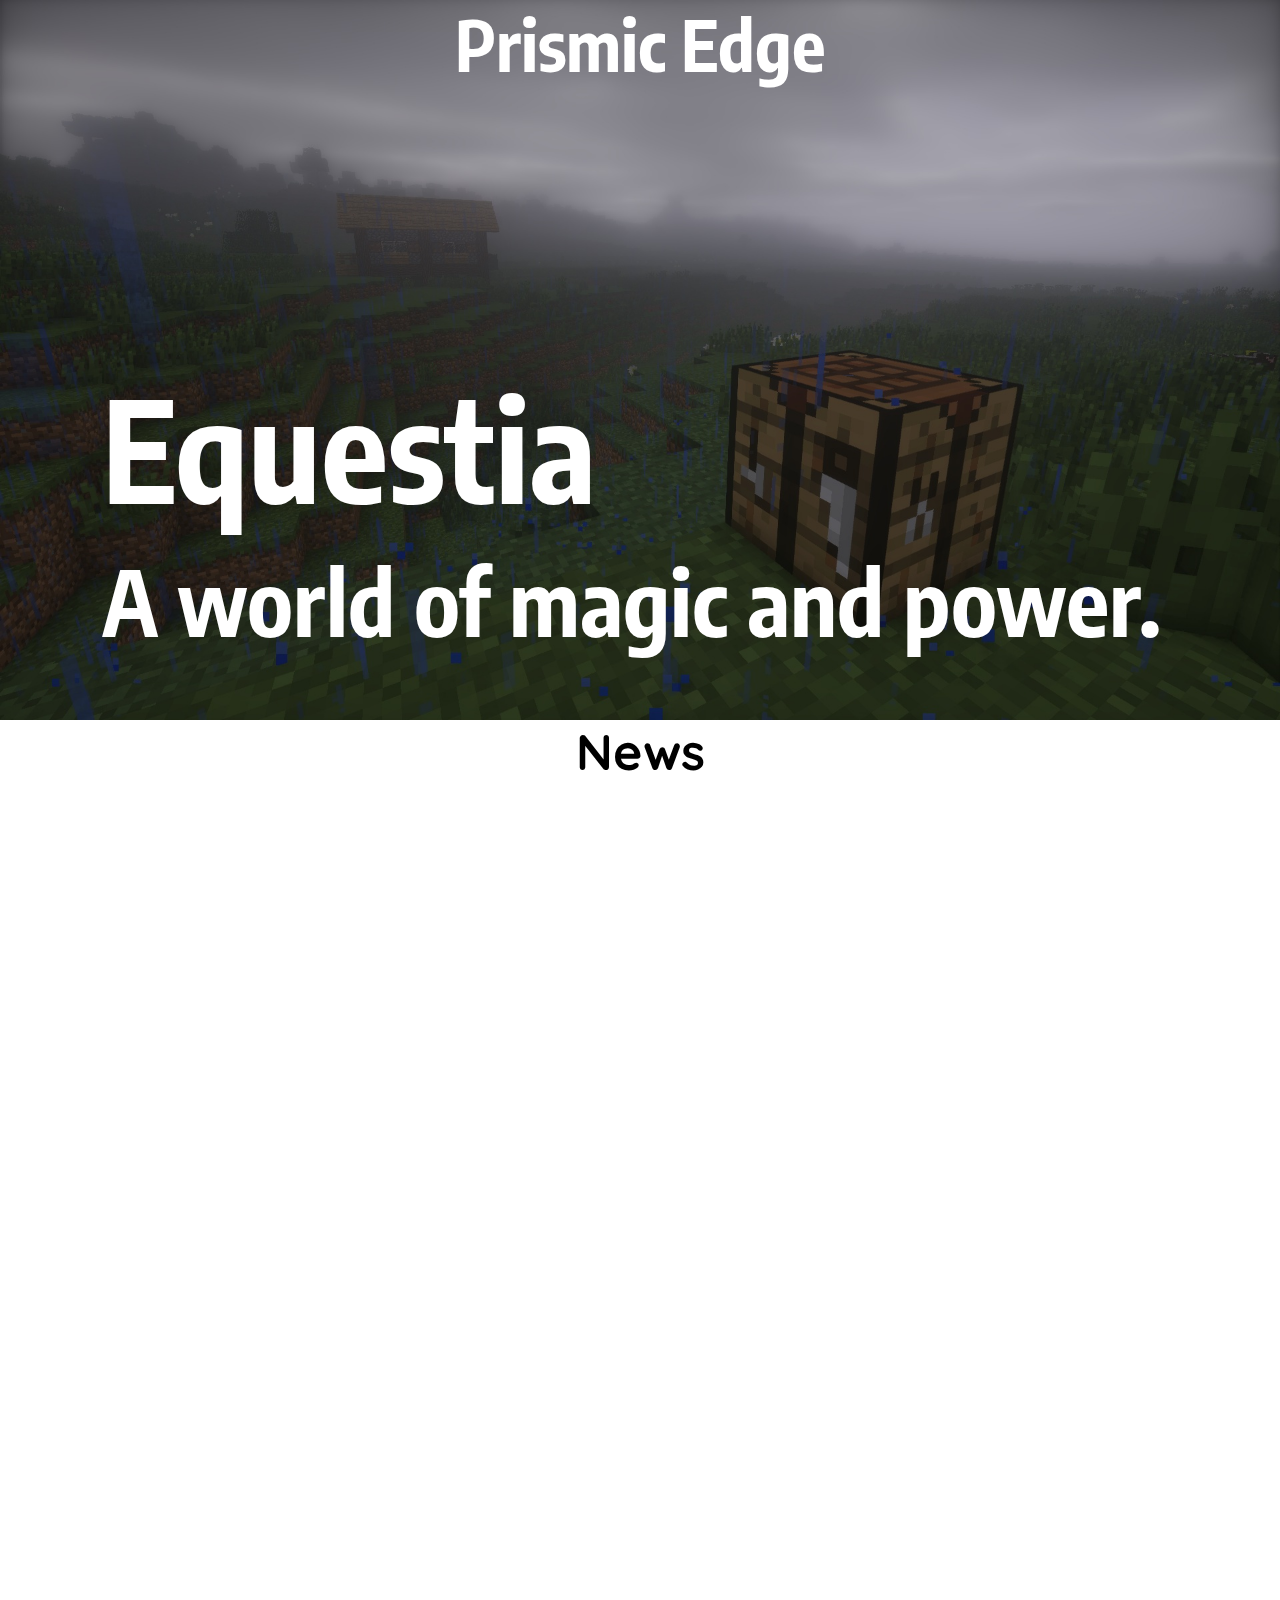
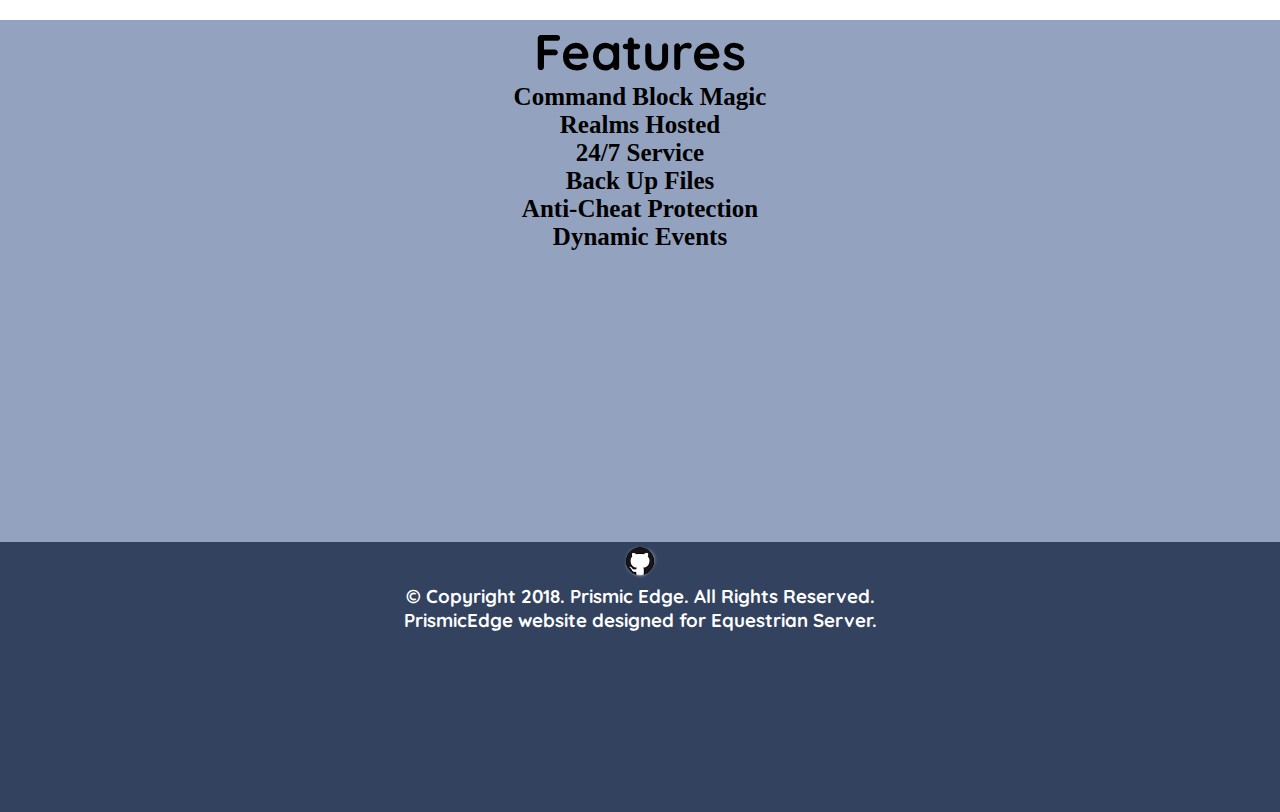
==== commit 20d2aa85: "Minor HTML Tweaks" ====
--- a/index.html
+++ b/index.html
@@ -3,7 +3,7 @@
 
 <head>
   <meta charset="UTF-8">
-  <title>Github | Prismic Edge</title>
+  <title>PrismicEdge</title>
   <link rel="stylesheet" type="text/css" href="PrismicEdge.css" media="screen">
   <link href="https://fonts.googleapis.com/css?family=Dancing+Script:400,700" rel="stylesheet">
   <link href="https://fonts.googleapis.com/css?family=Quicksand:400,500" rel="stylesheet">
@@ -46,8 +46,8 @@
       <div class="social">
         <a href="https://github.com/MasonPorter266/PrismicEdge" target="_blank"><img class="icon" src="images/Github.png" alt="Github"></a>
       </div>
-      <h3>© Copyright 2017. Prismic Edge. All Rights Reserved.</h3>
-      <h3>Prismic Edge website designed for Equestrian Server.</h3>
+      <h3>© Copyright 2018. Prismic Edge. All Rights Reserved.</h3>
+      <h3>PrismicEdge website designed for Equestrian Server.</h3>
     </footer>
   </div>
 </body>
